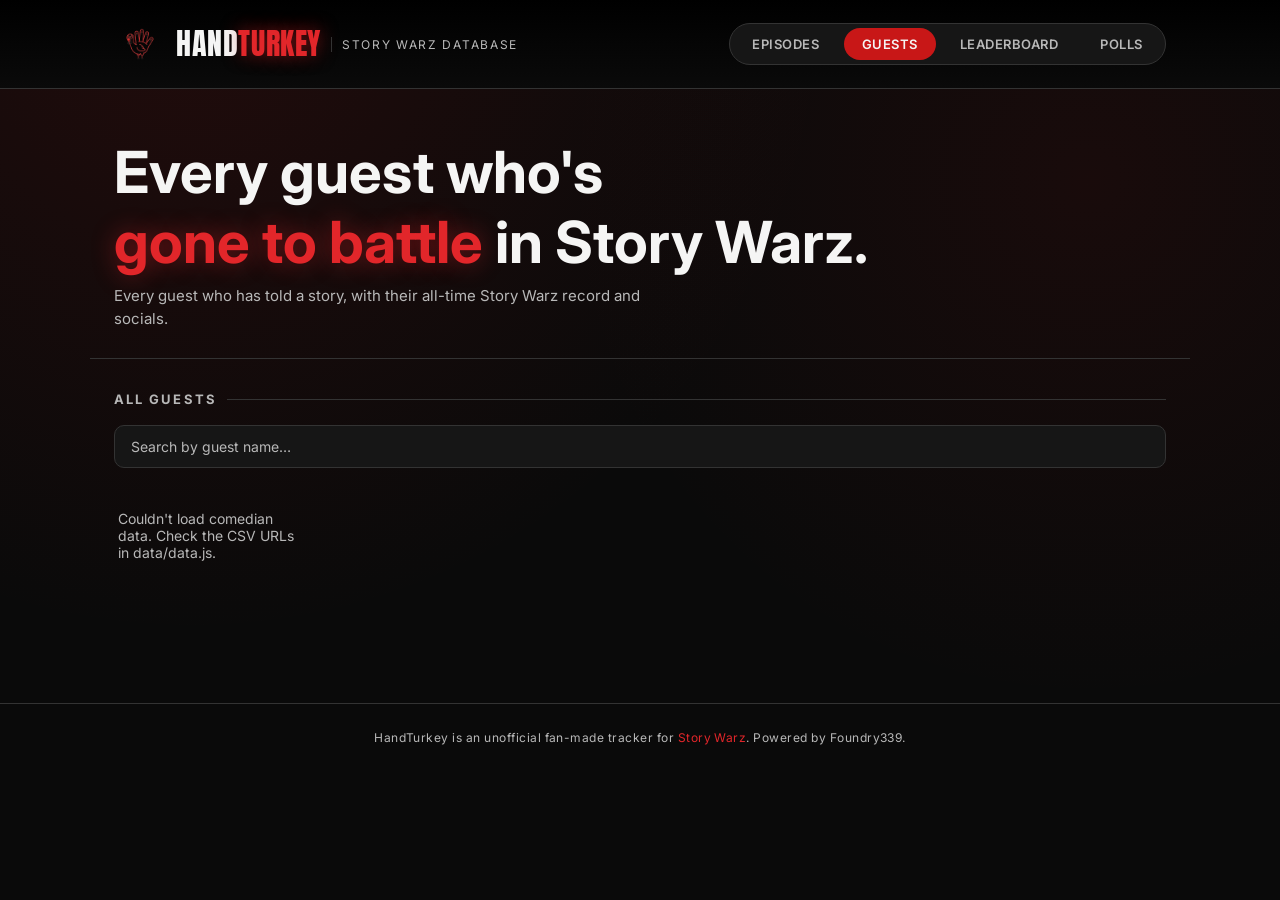
==== comedians.html @ 59ead23b "favicon added" ====
<!doctype html>
<html lang="en">
<head>
  <meta charset="UTF-8" />
  <meta name="viewport" content="width=device-width, initial-scale=1.0" />
  <title>HandTurkey — Guests</title>
  <link rel="stylesheet" href="css/style.css" />
  <link rel="icon" href="assets/favicon.ico" sizes="any" />
  <link rel="icon" href="assets/favicon-32.png" type="image/png" />
  <link rel="apple-touch-icon" href="assets/apple-touch-icon.png" />
  <!-- Cloudflare Web Analytics -->
  <script type='module' src='https://static.cloudflareinsights.com/beacon.min.js' data-cf-beacon='{"token": "befd626eca344a4aaa334a2214b16ce1"}'></script>
  <!-- End Cloudflare Web Analytics -->
</head>
<body>
  <header class="site-header">
    <div class="site-header-inner">
      <div class="brand">
        <img src="assets/confused-turkey-logo-transparent.png" alt="HandTurkey logo" class="brand-logo" />
        <span class="brand-mark">Hand<span>Turkey</span></span>
        <span class="brand-tag">Story Warz Database</span>
      </div>
      <nav class="main-nav">
        <a href="index.html">Episodes</a>
        <a href="comedians.html" class="active">Guests</a>
        <a href="stats.html">Leaderboard</a>
        <a href="polls.html">Polls</a>
      </nav>
    </div>
  </header>

  <section class="hero">
    <h1>Every guest who's<br /><span class="accent">gone to battle</span> in Story Warz.</h1>
    <p>Every guest who has told a story, with their all-time Story Warz record and socials.</p>
  </section>

  <main class="page">
    <h2 class="section-title">All Guests</h2>
    <div class="search-wrap">
      <input type="text" id="comedian-search" class="search-input" placeholder="Search by guest name…" />
    </div>
    <div class="comedian-grid" id="comedian-grid"></div>
    <div class="pagination" id="comedian-pagination"></div>
  </main>

  <footer class="site-footer">
    HandTurkey is an unofficial fan-made tracker for <span>Story Warz</span>. Powered by Foundry339.
  </footer>

  <script src="data/data.js"></script>
  <script src="js/common.js"></script>
  <script src="js/comedians.js"></script>
</body>
</html>
---- css/style.css ----
@import url('https://fonts.googleapis.com/css2?family=Anton&family=Bebas+Neue&family=Inter:wght@400;500;600;700&display=swap');

:root {
  --black: #0a0a0a;
  --charcoal: #161616;
  --grey: #262626;
  --grey-light: #3a3a3a;
  --grey-border: #333333;
  --text-light: #b8b8b8;
  --white: #f5f5f4;
  --red: #c81717;
  --red-bright: #e2262a;
  --red-glow: #ff3b3b;
}

* { box-sizing: border-box; }

html, body {
  margin: 0;
  padding: 0;
  background: var(--black);
  color: var(--white);
  font-family: 'Inter', -apple-system, BlinkMacSystemFont, 'Segoe UI', sans-serif;
  min-height: 100%;
}

body {
  background-image:
    radial-gradient(circle at 15% 0%, rgba(200, 23, 23, 0.12), transparent 45%),
    radial-gradient(circle at 85% 20%, rgba(200, 23, 23, 0.08), transparent 40%);
  background-attachment: fixed;
}

a { color: inherit; text-decoration: none; }

.headline {
  font-family: 'Anton', 'Bebas Neue', sans-serif;
  letter-spacing: 0.03em;
  text-transform: uppercase;
}

/* ---------- Header ---------- */

.site-header {
  border-bottom: 1px solid var(--grey-border);
  background: linear-gradient(180deg, #000000 0%, #0a0a0a 100%);
  position: sticky;
  top: 0;
  z-index: 20;
}

.site-header-inner {
  max-width: 1100px;
  margin: 0 auto;
  padding: 18px 24px;
  display: flex;
  align-items: center;
  justify-content: space-between;
  gap: 16px;
  flex-wrap: wrap;
}

.brand {
  display: flex;
  align-items: center;
  gap: 10px;
}

.brand-logo {
  height: 52px;
  width: 52px;
  object-fit: contain;
}

.brand-mark {
  font-family: 'Anton', 'Bebas Neue', sans-serif;
  font-size: 30px;
  line-height: 1;
  color: var(--white);
  text-transform: uppercase;
  letter-spacing: 0.02em;
}

.brand-mark span {
  color: var(--red-bright);
  text-shadow: 0 0 18px rgba(226, 38, 42, 0.55);
}

.brand-tag {
  font-size: 12px;
  color: var(--text-light);
  text-transform: uppercase;
  letter-spacing: 0.14em;
  border-left: 1px solid var(--grey-border);
  padding-left: 10px;
  display: none;
}

@media (min-width: 560px) {
  .brand-tag { display: inline; }
}

.main-nav {
  display: flex;
  gap: 6px;
  background: var(--charcoal);
  border: 1px solid var(--grey-border);
  border-radius: 999px;
  padding: 4px;
}

.main-nav a {
  padding: 8px 18px;
  border-radius: 999px;
  font-size: 13px;
  font-weight: 600;
  letter-spacing: 0.04em;
  text-transform: uppercase;
  color: var(--text-light);
  transition: background 0.15s ease, color 0.15s ease;
}

.main-nav a:hover {
  color: var(--white);
}

.main-nav a.active {
  background: var(--red);
  color: var(--white);
}

/* ---------- Hero ---------- */

.hero {
  max-width: 1100px;
  margin: 0 auto;
  padding: 48px 24px 28px;
  border-bottom: 1px solid var(--grey-border);
}

.hero h1 {
  font-size: clamp(36px, 6vw, 58px);
  margin: 0 0 8px;
  color: var(--white);
}

.hero h1 .accent {
  color: var(--red-bright);
  text-shadow: 0 0 24px rgba(226, 38, 42, 0.45);
}

.hero p {
  color: var(--text-light);
  max-width: 560px;
  margin: 0;
  font-size: 15px;
  line-height: 1.5;
}

/* ---------- Page shell ---------- */

.page {
  max-width: 1100px;
  margin: 0 auto;
  padding: 32px 24px 80px;
}

.section-title {
  font-size: 13px;
  text-transform: uppercase;
  letter-spacing: 0.16em;
  color: var(--text-light);
  margin: 0 0 18px;
  display: flex;
  align-items: center;
  gap: 10px;
}

.section-title::after {
  content: "";
  flex: 1;
  height: 1px;
  background: var(--grey-border);
}

/* ---------- Search & sort ---------- */

.controls-row {
  display: flex;
  align-items: stretch;
  gap: 12px;
  margin-bottom: 20px;
  flex-wrap: wrap;
}

.search-wrap {
  flex: 1;
  min-width: 200px;
  margin-bottom: 20px;
}

.controls-row .search-wrap {
  margin-bottom: 0;
}

.search-input {
  width: 100%;
  height: 100%;
  padding: 12px 16px;
  border-radius: 10px;
  border: 1px solid var(--grey-border);
  background: var(--charcoal);
  color: var(--white);
  font-size: 14px;
  font-family: inherit;
}

.search-input::placeholder {
  color: var(--text-light);
}

.search-input:focus {
  outline: none;
  border-color: var(--red);
  box-shadow: 0 0 0 3px rgba(200, 23, 23, 0.15);
}

.sort-wrap {
  display: flex;
  align-items: center;
  gap: 8px;
}

.sort-label {
  font-size: 12px;
  color: var(--text-light);
  text-transform: uppercase;
  letter-spacing: 0.08em;
  white-space: nowrap;
}

.sort-select {
  padding: 12px 14px;
  border-radius: 10px;
  border: 1px solid var(--grey-border);
  background: var(--charcoal);
  color: var(--white);
  font-size: 14px;
  font-family: inherit;
  cursor: pointer;
}

.sort-select:focus {
  outline: none;
  border-color: var(--red);
  box-shadow: 0 0 0 3px rgba(200, 23, 23, 0.15);
}

.no-results {
  color: var(--text-light);
  font-size: 14px;
  padding: 8px 4px 20px;
}

.pagination {
  display: flex;
  align-items: center;
  justify-content: center;
  gap: 16px;
  margin-top: 28px;
}

.pagination-btn {
  padding: 9px 16px;
  border-radius: 8px;
  border: 1px solid var(--grey-border);
  background: var(--charcoal);
  color: var(--white);
  font-size: 13px;
  font-weight: 600;
  cursor: pointer;
  font-family: inherit;
  transition: border-color 0.15s ease, background 0.15s ease;
}

.pagination-btn:hover:not(:disabled) {
  border-color: var(--red);
}

.pagination-btn:disabled {
  opacity: 0.4;
  cursor: default;
}

.pagination-status {
  font-size: 13px;
  color: var(--text-light);
  text-transform: uppercase;
  letter-spacing: 0.06em;
}

/* ---------- Episode tiles ---------- */

.episode-list {
  display: flex;
  flex-direction: column;
  gap: 14px;
}

.episode-tile {
  background: var(--charcoal);
  border: 1px solid var(--grey-border);
  border-radius: 14px;
  overflow: hidden;
  transition: border-color 0.15s ease;
}

.episode-tile.open {
  border-color: var(--red);
}

.episode-toggle {
  width: 100%;
  display: flex;
  align-items: center;
  justify-content: space-between;
  gap: 16px;
  padding: 18px 22px;
  background: none;
  border: none;
  cursor: pointer;
  color: var(--white);
  text-align: left;
  font-family: inherit;
}

.episode-toggle-left {
  display: flex;
  align-items: baseline;
  flex-wrap: wrap;
  gap: 16px;
}

.episode-number {
  font-family: 'Anton', 'Bebas Neue', sans-serif;
  font-size: 26px;
  color: var(--red-bright);
  letter-spacing: 0.02em;
  white-space: nowrap;
}

.episode-title {
  font-size: 15px;
  font-weight: 600;
  color: var(--white);
}

.episode-date {
  font-size: 13px;
  color: var(--text-light);
  text-transform: uppercase;
  letter-spacing: 0.06em;
}

.episode-chevron {
  width: 30px;
  height: 30px;
  border-radius: 50%;
  border: 1px solid var(--grey-border);
  display: flex;
  align-items: center;
  justify-content: center;
  flex-shrink: 0;
  transition: transform 0.2s ease, background 0.15s ease, border-color 0.15s ease;
  color: var(--text-light);
}

.episode-tile.open .episode-chevron {
  transform: rotate(180deg);
  background: var(--red);
  border-color: var(--red);
  color: var(--white);
}

.episode-body {
  display: grid;
  grid-template-rows: 0fr;
  transition: grid-template-rows 0.25s ease;
}

.episode-tile.open .episode-body {
  grid-template-rows: 1fr;
}

.episode-body-inner {
  overflow: hidden;
}

.episode-body-content {
  padding: 4px 22px 24px;
  border-top: 1px solid var(--grey-border);
}

.gas-badge {
  display: inline-flex;
  align-items: center;
  gap: 6px;
  margin-top: 16px;
  padding: 5px 12px;
  border-radius: 999px;
  background: rgba(230, 178, 46, 0.12);
  border: 1px solid rgba(230, 178, 46, 0.5);
  color: #e6b22e;
  font-size: 11px;
  font-weight: 700;
  text-transform: uppercase;
  letter-spacing: 0.06em;
  text-decoration: none;
}

a.gas-badge:hover {
  border-color: #e6b22e;
  background: rgba(230, 178, 46, 0.2);
}

.contestant-grid {
  display: grid;
  grid-template-columns: repeat(auto-fill, minmax(140px, 1fr));
  gap: 14px;
  margin: 20px 0;
}

.contestant-card {
  background: var(--grey);
  border: 1px solid var(--grey-border);
  border-radius: 12px;
  padding: 14px 12px;
  text-align: center;
  transition: border-color 0.2s ease, box-shadow 0.2s ease;
}

.contestant-card.is-winner {
  border-color: var(--red-bright);
  box-shadow: 0 0 0 1px var(--red-bright), 0 0 20px rgba(226, 38, 42, 0.35);
}

.avatar {
  width: 56px;
  height: 56px;
  border-radius: 50%;
  margin: 0 auto 10px;
  display: flex;
  align-items: center;
  justify-content: center;
  font-family: 'Anton', 'Bebas Neue', sans-serif;
  font-size: 18px;
  color: var(--white);
  background: linear-gradient(145deg, var(--grey-light), #1c1c1c);
  border: 1px solid var(--grey-border);
  position: relative;
}

.contestant-card.is-winner .avatar:not(.avatar-photo) {
  background: linear-gradient(145deg, var(--red), #3d0808);
  border-color: var(--red-bright);
}

.contestant-card.is-winner .avatar.avatar-photo {
  border-color: var(--red-bright);
  box-shadow: 0 0 0 2px var(--red-bright), 0 0 16px rgba(226, 38, 42, 0.5);
}

.avatar-photo {
  background-size: cover;
  background-position: center;
  font-size: 0;
}

.winner-badge {
  position: absolute;
  top: -6px;
  right: -6px;
  background: var(--red-bright);
  color: var(--white);
  font-size: 12px;
  width: 22px;
  height: 22px;
  border-radius: 50%;
  display: flex;
  align-items: center;
  justify-content: center;
  border: 2px solid var(--charcoal);
}

.contestant-name {
  font-size: 13.5px;
  font-weight: 600;
  color: var(--white);
  margin: 0 0 6px;
  line-height: 1.25;
}

.contestant-record {
  font-size: 11px;
  color: var(--text-light);
  text-transform: uppercase;
  letter-spacing: 0.06em;
  margin-bottom: 8px;
}

.contestant-record strong {
  color: var(--white);
}

.ig-link {
  display: inline-flex;
  align-items: center;
  justify-content: center;
  width: 26px;
  height: 26px;
  border-radius: 50%;
  border: 1px solid var(--grey-border);
  color: var(--text-light);
  transition: color 0.15s ease, border-color 0.15s ease;
}

.ig-link:hover {
  color: var(--red-bright);
  border-color: var(--red-bright);
}

.ig-link svg { width: 14px; height: 14px; }

.episode-actions {
  display: flex;
  flex-wrap: wrap;
  gap: 12px;
  align-items: center;
}

.btn {
  display: inline-flex;
  align-items: center;
  gap: 8px;
  padding: 11px 20px;
  border-radius: 8px;
  font-size: 13px;
  font-weight: 700;
  letter-spacing: 0.04em;
  text-transform: uppercase;
  cursor: pointer;
  border: 1px solid transparent;
  transition: transform 0.1s ease, background 0.15s ease, border-color 0.15s ease;
  font-family: inherit;
}

.btn:active { transform: scale(0.97); }

.btn-outline {
  background: transparent;
  border-color: var(--grey-border);
  color: var(--white);
}

.btn-outline:hover { border-color: var(--white); }

.btn-reveal {
  background: var(--red);
  color: var(--white);
  box-shadow: 0 0 18px rgba(200, 23, 23, 0.35);
}

.btn-reveal:hover { background: var(--red-bright); }

.btn-reveal[disabled] {
  background: var(--grey-light);
  color: var(--text-light);
  box-shadow: none;
  cursor: default;
}

.btn-reveal.is-revealed {
  background: var(--grey-light);
  color: var(--white);
  box-shadow: none;
}

.btn-reveal.is-revealed:hover {
  background: var(--grey-border);
}

/* ---------- Comedians directory ---------- */

.comedian-grid {
  display: grid;
  grid-template-columns: repeat(auto-fill, minmax(170px, 1fr));
  gap: 16px;
}

.comedian-card {
  background: var(--charcoal);
  border: 1px solid var(--grey-border);
  border-radius: 14px;
  padding: 22px 16px;
  text-align: center;
  transition: border-color 0.15s ease, transform 0.15s ease;
}

.comedian-card:hover {
  border-color: var(--red);
  transform: translateY(-2px);
}

.comedian-card .avatar {
  width: 68px;
  height: 68px;
  font-size: 22px;
  margin-bottom: 14px;
}

.comedian-card .contestant-name {
  font-size: 15px;
  margin-bottom: 8px;
}

.comedian-card .contestant-record {
  font-size: 12px;
  margin-bottom: 12px;
}

/* ---------- Stats ---------- */

.stats-grid {
  display: grid;
  grid-template-columns: repeat(auto-fit, minmax(280px, 1fr));
  gap: 20px;
}

.stat-card {
  background: var(--charcoal);
  border: 1px solid var(--grey-border);
  border-radius: 14px;
  padding: 22px;
}

.stat-card-title {
  font-family: 'Anton', 'Bebas Neue', sans-serif;
  font-size: 18px;
  letter-spacing: 0.03em;
  text-transform: uppercase;
  color: var(--red-bright);
  margin: 0 0 18px;
}

.stat-card-caption {
  margin: -12px 0 16px;
  font-size: 11px;
  color: var(--text-light);
  text-transform: uppercase;
  letter-spacing: 0.06em;
}

.stats-summary {
  display: grid;
  grid-template-columns: repeat(auto-fit, minmax(200px, 1fr));
  gap: 16px;
  margin-bottom: 28px;
}

.summary-tile {
  background: var(--charcoal);
  border: 1px solid var(--grey-border);
  border-radius: 14px;
  padding: 20px;
  text-align: center;
}

.summary-value {
  display: block;
  font-family: 'Anton', 'Bebas Neue', sans-serif;
  font-size: 40px;
  color: var(--red-bright);
  text-shadow: 0 0 20px rgba(226, 38, 42, 0.35);
  line-height: 1.1;
}

.summary-label {
  display: block;
  margin-top: 6px;
  font-size: 12px;
  color: var(--text-light);
  text-transform: uppercase;
  letter-spacing: 0.08em;
}

.rivalry-display {
  display: flex;
  align-items: center;
  justify-content: center;
  gap: 18px;
}

.rivalry-guest {
  display: flex;
  flex-direction: column;
  align-items: center;
  gap: 8px;
  text-align: center;
}

.rivalry-guest .stat-name {
  white-space: normal;
}

.rivalry-vs {
  font-family: 'Anton', 'Bebas Neue', sans-serif;
  font-size: 14px;
  color: var(--text-light);
  flex-shrink: 0;
}

.rivalry-count {
  text-align: center;
  margin: 16px 0 0;
  font-size: 13px;
  color: var(--text-light);
}

.stat-list {
  list-style: none;
  margin: 0;
  padding: 0;
  display: flex;
  flex-direction: column;
  gap: 12px;
}

.stat-row {
  display: flex;
  align-items: center;
  gap: 12px;
}

.stat-rank {
  width: 20px;
  flex-shrink: 0;
  font-family: 'Anton', 'Bebas Neue', sans-serif;
  font-size: 16px;
  color: var(--text-light);
  text-align: center;
}

.stat-row:first-child .stat-rank {
  color: var(--red-bright);
}

.avatar-sm {
  width: 36px;
  height: 36px;
  font-size: 13px;
  margin: 0;
}

.stat-name {
  flex: 1;
  min-width: 0;
  font-size: 14px;
  font-weight: 600;
  color: var(--white);
  white-space: nowrap;
  overflow: hidden;
  text-overflow: ellipsis;
}

.stat-value {
  font-family: 'Anton', 'Bebas Neue', sans-serif;
  font-size: 18px;
  color: var(--white);
  flex-shrink: 0;
}

/* ---------- Polls ---------- */

.polls-list {
  display: flex;
  flex-direction: column;
  gap: 20px;
}

.poll-card {
  background: var(--charcoal);
  border: 1px solid var(--grey-border);
  border-radius: 14px;
  padding: 22px;
}

.poll-question {
  font-family: 'Anton', 'Bebas Neue', sans-serif;
  font-size: 20px;
  letter-spacing: 0.02em;
  color: var(--white);
  margin: 0 0 18px;
}

.poll-options {
  display: flex;
  flex-direction: column;
  gap: 10px;
}

.poll-option {
  text-align: left;
  padding: 13px 16px;
  border-radius: 10px;
  border: 1px solid var(--grey-border);
  background: var(--grey);
  color: var(--white);
  font-size: 14px;
  font-weight: 600;
  font-family: inherit;
  cursor: pointer;
  transition: border-color 0.15s ease, background 0.15s ease;
}

.poll-option:hover:not(:disabled) {
  border-color: var(--red);
  background: var(--grey-light);
}

.poll-option:disabled {
  cursor: default;
}

.poll-option.is-submitting {
  border-color: var(--red-bright);
  opacity: 0.7;
}

.poll-error {
  margin: 14px 0 0;
  font-size: 13px;
  color: var(--red-bright);
}

.poll-loading {
  color: var(--text-light);
  font-size: 14px;
  margin: 0;
}

.poll-results {
  display: flex;
  flex-direction: column;
  gap: 14px;
}

.poll-result-row.is-selected .poll-result-label {
  color: var(--white);
}

.poll-result-label {
  display: flex;
  justify-content: space-between;
  gap: 12px;
  font-size: 13px;
  color: var(--text-light);
  margin-bottom: 6px;
}

.poll-your-vote {
  color: var(--red-bright);
  text-transform: uppercase;
  font-size: 10px;
  letter-spacing: 0.06em;
  margin-left: 6px;
}

.poll-bar-track {
  height: 8px;
  border-radius: 999px;
  background: var(--grey);
  overflow: hidden;
}

.poll-bar-fill {
  height: 100%;
  background: linear-gradient(90deg, var(--red), var(--red-bright));
  border-radius: 999px;
  transition: width 0.4s ease;
}

.poll-total {
  margin: 18px 0 0;
  font-size: 12px;
  color: var(--text-light);
  text-transform: uppercase;
  letter-spacing: 0.06em;
}

/* ---------- Footer ---------- */

.site-footer {
  border-top: 1px solid var(--grey-border);
  padding: 26px 24px;
  text-align: center;
  color: var(--text-light);
  font-size: 12px;
  letter-spacing: 0.04em;
}

.site-footer span { color: var(--red-bright); }
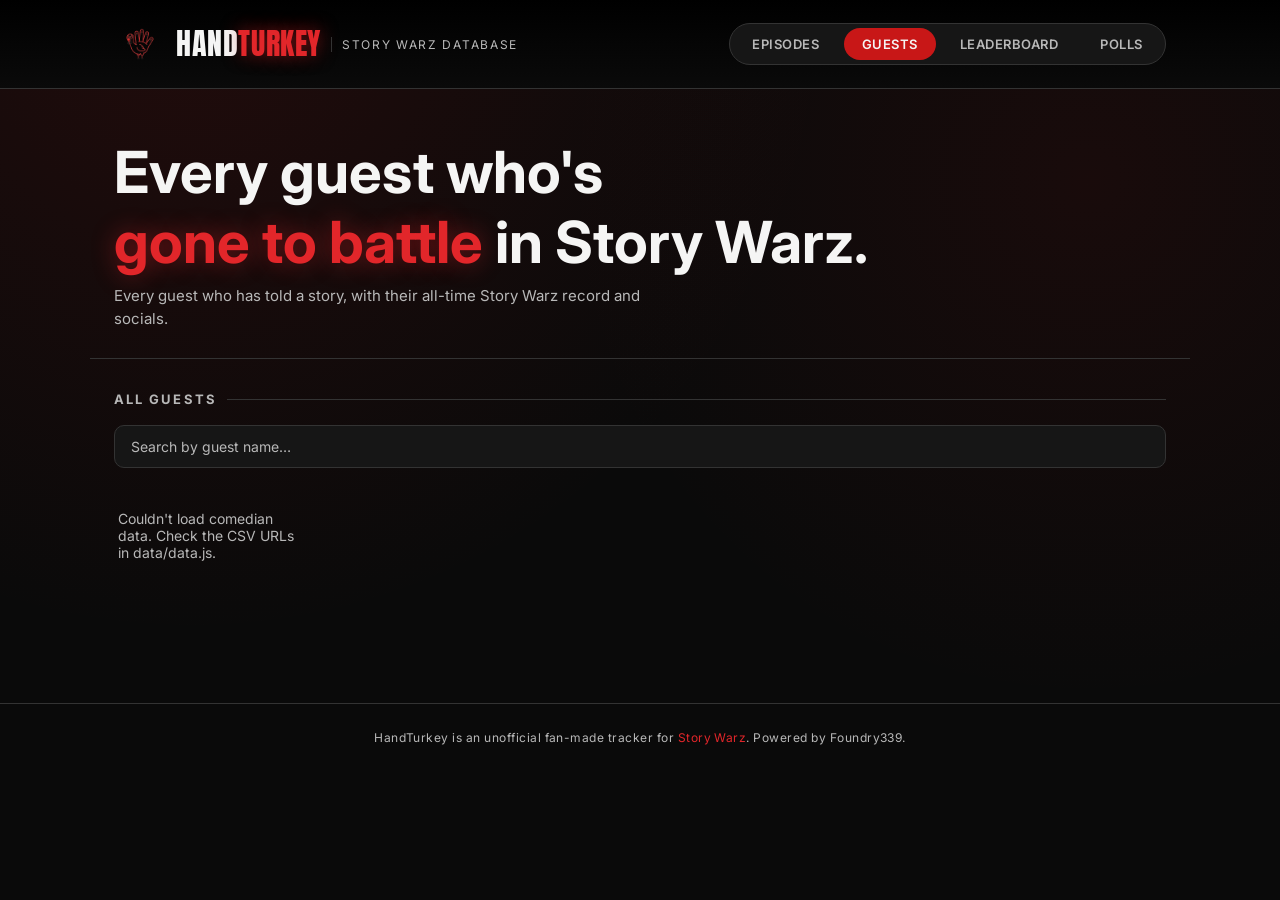
==== commit 10bbc257: "change mobile-version nav bar to hamburger" ====
--- a/comedians.html
+++ b/comedians.html
@@ -26,7 +26,18 @@
         <a href="stats.html">Leaderboard</a>
         <a href="polls.html">Polls</a>
       </nav>
+      <button class="nav-toggle" id="nav-toggle" aria-label="Open menu" aria-expanded="false">
+        <span class="nav-toggle-bar"></span>
+        <span class="nav-toggle-bar"></span>
+        <span class="nav-toggle-bar"></span>
+      </button>
     </div>
+    <nav class="mobile-nav" id="mobile-nav">
+      <a href="index.html">Episodes</a>
+      <a href="comedians.html" class="active">Guests</a>
+      <a href="stats.html">Leaderboard</a>
+      <a href="polls.html">Polls</a>
+    </nav>
   </header>
 
   <section class="hero">
--- a/css/style.css
+++ b/css/style.css
@@ -100,13 +100,37 @@
   .brand-tag { display: inline; }
 }
 
+@media (max-width: 480px) {
+  .site-header-inner {
+    padding: 14px 16px;
+    gap: 10px;
+  }
+
+  .brand-logo {
+    height: 36px;
+    width: 36px;
+  }
+
+  .brand-mark {
+    font-size: 22px;
+  }
+}
+
 .main-nav {
+  position: relative;
   display: flex;
   gap: 6px;
   background: var(--charcoal);
   border: 1px solid var(--grey-border);
   border-radius: 999px;
   padding: 4px;
+  max-width: 100%;
+  overflow-x: auto;
+  scrollbar-width: none;
+}
+
+.main-nav::-webkit-scrollbar {
+  display: none;
 }
 
 .main-nav a {
@@ -117,6 +141,7 @@
   letter-spacing: 0.04em;
   text-transform: uppercase;
   color: var(--text-light);
+  white-space: nowrap;
   transition: background 0.15s ease, color 0.15s ease;
 }
 
@@ -127,6 +152,81 @@
 .main-nav a.active {
   background: var(--red);
   color: var(--white);
+}
+
+.nav-toggle {
+  display: none;
+  flex-direction: column;
+  justify-content: center;
+  align-items: center;
+  gap: 4px;
+  width: 40px;
+  height: 40px;
+  background: var(--charcoal);
+  border: 1px solid var(--grey-border);
+  border-radius: 10px;
+  cursor: pointer;
+  flex-shrink: 0;
+}
+
+.nav-toggle-bar {
+  display: block;
+  width: 18px;
+  height: 2px;
+  background: var(--white);
+  transition: transform 0.2s ease, opacity 0.2s ease;
+}
+
+.nav-toggle.is-open .nav-toggle-bar:nth-child(1) {
+  transform: translateY(6px) rotate(45deg);
+}
+
+.nav-toggle.is-open .nav-toggle-bar:nth-child(2) {
+  opacity: 0;
+}
+
+.nav-toggle.is-open .nav-toggle-bar:nth-child(3) {
+  transform: translateY(-6px) rotate(-45deg);
+}
+
+.mobile-nav {
+  display: none;
+  flex-direction: column;
+  border-top: 1px solid var(--grey-border);
+  background: var(--charcoal);
+}
+
+.mobile-nav a {
+  padding: 14px 24px;
+  border-bottom: 1px solid var(--grey-border);
+  font-size: 14px;
+  font-weight: 600;
+  letter-spacing: 0.04em;
+  text-transform: uppercase;
+  color: var(--text-light);
+}
+
+.mobile-nav a:last-child {
+  border-bottom: none;
+}
+
+.mobile-nav a.active {
+  background: var(--red);
+  color: var(--white);
+}
+
+@media (max-width: 640px) {
+  .main-nav {
+    display: none;
+  }
+
+  .nav-toggle {
+    display: flex;
+  }
+
+  .mobile-nav.open {
+    display: flex;
+  }
 }
 
 /* ---------- Hero ---------- */
@@ -634,6 +734,7 @@
   display: grid;
   grid-template-columns: repeat(auto-fit, minmax(280px, 1fr));
   gap: 20px;
+  margin-bottom: 40px;
 }
 
 .stat-card {
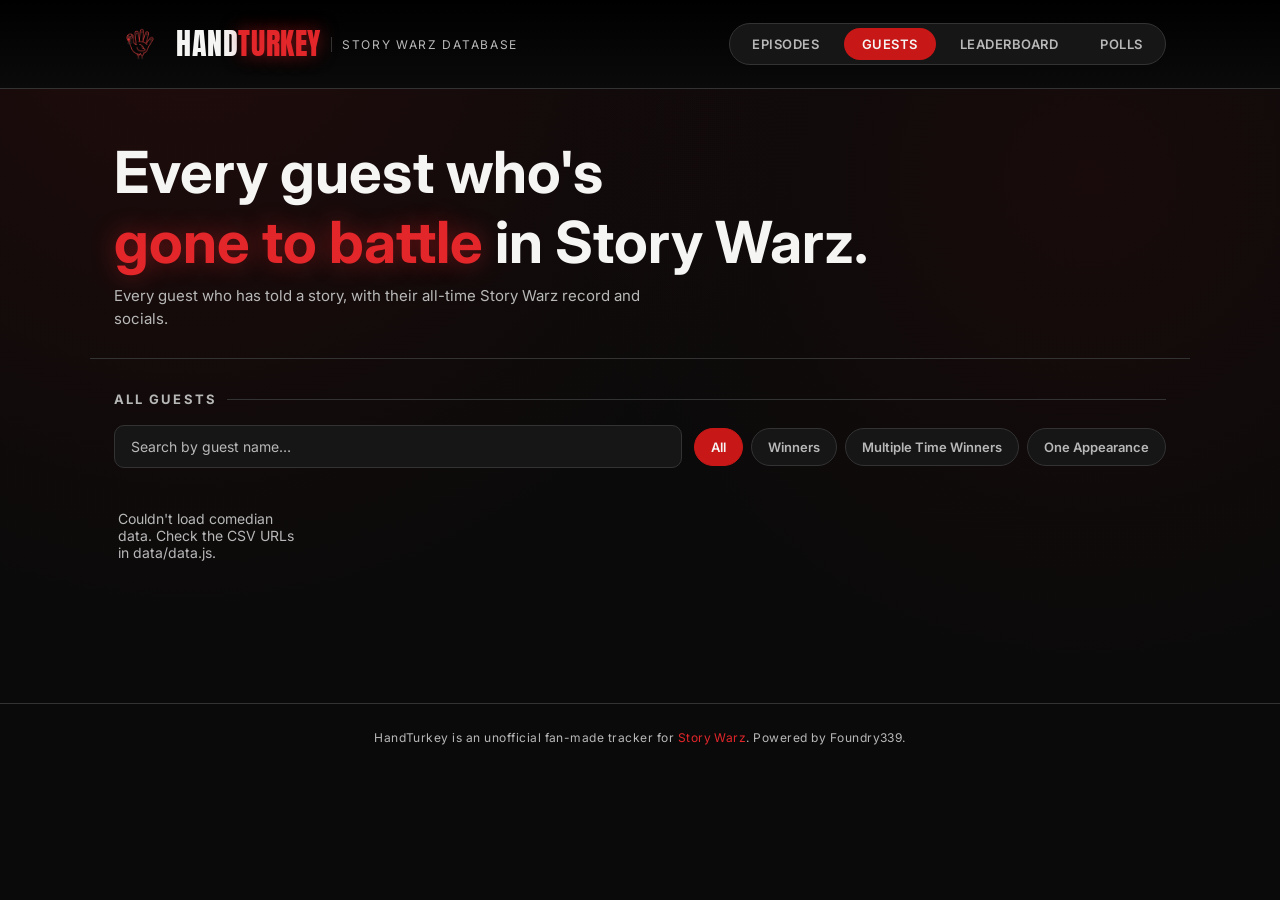
==== commit c7827d5e: "add pills to guest search bar" ====
--- a/comedians.html
+++ b/comedians.html
@@ -47,8 +47,16 @@
 
   <main class="page">
     <h2 class="section-title">All Guests</h2>
-    <div class="search-wrap">
-      <input type="text" id="comedian-search" class="search-input" placeholder="Search by guest name…" />
+    <div class="controls-row">
+      <div class="search-wrap">
+        <input type="text" id="comedian-search" class="search-input" placeholder="Search by guest name…" />
+      </div>
+      <div class="filter-pills" id="guest-filter-pills">
+        <button class="filter-pill active" data-filter="all">All</button>
+        <button class="filter-pill" data-filter="winners">Winners</button>
+        <button class="filter-pill" data-filter="multi-winners">Multiple Time Winners</button>
+        <button class="filter-pill" data-filter="one-appearance">One Appearance</button>
+      </div>
     </div>
     <div class="comedian-grid" id="comedian-grid"></div>
     <div class="pagination" id="comedian-pagination"></div>
--- a/css/style.css
+++ b/css/style.css
@@ -356,6 +356,38 @@
   box-shadow: 0 0 0 3px rgba(200, 23, 23, 0.15);
 }
 
+.filter-pills {
+  display: flex;
+  align-items: center;
+  flex-wrap: wrap;
+  gap: 8px;
+}
+
+.filter-pill {
+  padding: 10px 16px;
+  border-radius: 999px;
+  border: 1px solid var(--grey-border);
+  background: var(--charcoal);
+  color: var(--text-light);
+  font-size: 13px;
+  font-weight: 600;
+  font-family: inherit;
+  white-space: nowrap;
+  cursor: pointer;
+  transition: border-color 0.15s ease, background 0.15s ease, color 0.15s ease;
+}
+
+.filter-pill:hover {
+  border-color: var(--red);
+  color: var(--white);
+}
+
+.filter-pill.active {
+  background: var(--red);
+  border-color: var(--red);
+  color: var(--white);
+}
+
 .no-results {
   color: var(--text-light);
   font-size: 14px;
@@ -523,6 +555,24 @@
   background: rgba(230, 178, 46, 0.2);
 }
 
+.book-badge {
+  display: inline-flex;
+  align-items: center;
+  gap: 6px;
+  margin-top: 16px;
+  padding: 6px 14px;
+  border-radius: 999px;
+  background: rgba(245, 245, 244, 0.06);
+  border: 1px solid var(--grey-border);
+  color: var(--text-light);
+  font-size: 12px;
+  font-weight: 600;
+}
+
+.gas-badge + .book-badge {
+  margin-left: 10px;
+}
+
 .contestant-grid {
   display: grid;
   grid-template-columns: repeat(auto-fill, minmax(140px, 1fr));
@@ -610,6 +660,12 @@
 
 .contestant-record strong {
   color: var(--white);
+}
+
+.contestant-card-link {
+  display: block;
+  color: inherit;
+  text-decoration: none;
 }
 
 .ig-link {
@@ -726,6 +782,12 @@
 .comedian-card .contestant-record {
   font-size: 12px;
   margin-bottom: 12px;
+}
+
+.comedian-card-link {
+  display: block;
+  color: inherit;
+  text-decoration: none;
 }
 
 /* ---------- Stats ---------- */
@@ -807,6 +869,8 @@
   align-items: center;
   gap: 8px;
   text-align: center;
+  color: inherit;
+  text-decoration: none;
 }
 
 .rivalry-guest .stat-name {
@@ -836,10 +900,12 @@
   gap: 12px;
 }
 
-.stat-row {
+.stat-row-link {
   display: flex;
   align-items: center;
   gap: 12px;
+  color: inherit;
+  text-decoration: none;
 }
 
 .stat-rank {
@@ -998,6 +1064,135 @@
   letter-spacing: 0.06em;
 }
 
+/* ---------- Guest detail page ---------- */
+
+.back-link {
+  display: inline-block;
+  margin-bottom: 24px;
+  color: var(--text-light);
+  font-size: 13px;
+  font-weight: 600;
+  text-transform: uppercase;
+  letter-spacing: 0.04em;
+}
+
+.back-link:hover {
+  color: var(--white);
+}
+
+.guest-header {
+  display: flex;
+  align-items: center;
+  gap: 20px;
+  margin-bottom: 28px;
+}
+
+.guest-avatar {
+  width: 84px;
+  height: 84px;
+  font-size: 26px;
+  margin: 0;
+  flex-shrink: 0;
+}
+
+.guest-name {
+  display: flex;
+  align-items: center;
+  gap: 12px;
+  font-family: 'Anton', 'Bebas Neue', sans-serif;
+  font-size: 32px;
+  letter-spacing: 0.02em;
+  text-transform: uppercase;
+  color: var(--white);
+  margin: 0 0 8px;
+}
+
+.host-badge {
+  font-family: 'Inter', sans-serif;
+  font-size: 11px;
+  font-weight: 700;
+  text-transform: uppercase;
+  letter-spacing: 0.06em;
+  color: var(--red-bright);
+  border: 1px solid var(--red-bright);
+  border-radius: 999px;
+  padding: 3px 10px;
+}
+
+.guest-stats {
+  margin-bottom: 8px;
+}
+
+.presence-timeline {
+  display: flex;
+  flex-wrap: wrap;
+  gap: 4px;
+  padding: 16px;
+  background: var(--charcoal);
+  border: 1px solid var(--grey-border);
+  border-radius: 14px;
+  margin-bottom: 32px;
+}
+
+.presence-dot {
+  width: 10px;
+  height: 10px;
+  border-radius: 3px;
+  background: var(--grey-border);
+  flex-shrink: 0;
+}
+
+.presence-dot.is-loss {
+  background: var(--red-bright);
+  box-shadow: 0 0 6px rgba(226, 38, 42, 0.6);
+}
+
+.presence-dot.is-win {
+  background: #2ecc71;
+  box-shadow: 0 0 6px rgba(46, 204, 113, 0.6);
+}
+
+.theme-tags {
+  display: flex;
+  flex-wrap: wrap;
+  gap: 10px;
+  margin-bottom: 32px;
+}
+
+.theme-tag {
+  padding: 7px 14px;
+  border-radius: 999px;
+  background: var(--charcoal);
+  border: 1px solid var(--grey-border);
+  color: var(--text-light);
+  font-size: 12px;
+  font-weight: 600;
+  text-transform: uppercase;
+  letter-spacing: 0.04em;
+}
+
+.history-result {
+  flex-shrink: 0;
+  font-size: 11px;
+  font-weight: 700;
+  text-transform: uppercase;
+  letter-spacing: 0.06em;
+  padding: 4px 10px;
+  border-radius: 999px;
+}
+
+.history-result.is-win {
+  background: rgba(46, 204, 113, 0.15);
+  color: #2ecc71;
+  border: 1px solid rgba(46, 204, 113, 0.4);
+}
+
+.history-result.is-loss {
+  background: rgba(226, 38, 42, 0.15);
+  color: var(--red-bright);
+  border: 1px solid rgba(226, 38, 42, 0.4);
+}
+
 /* ---------- Footer ---------- */
 
 .site-footer {
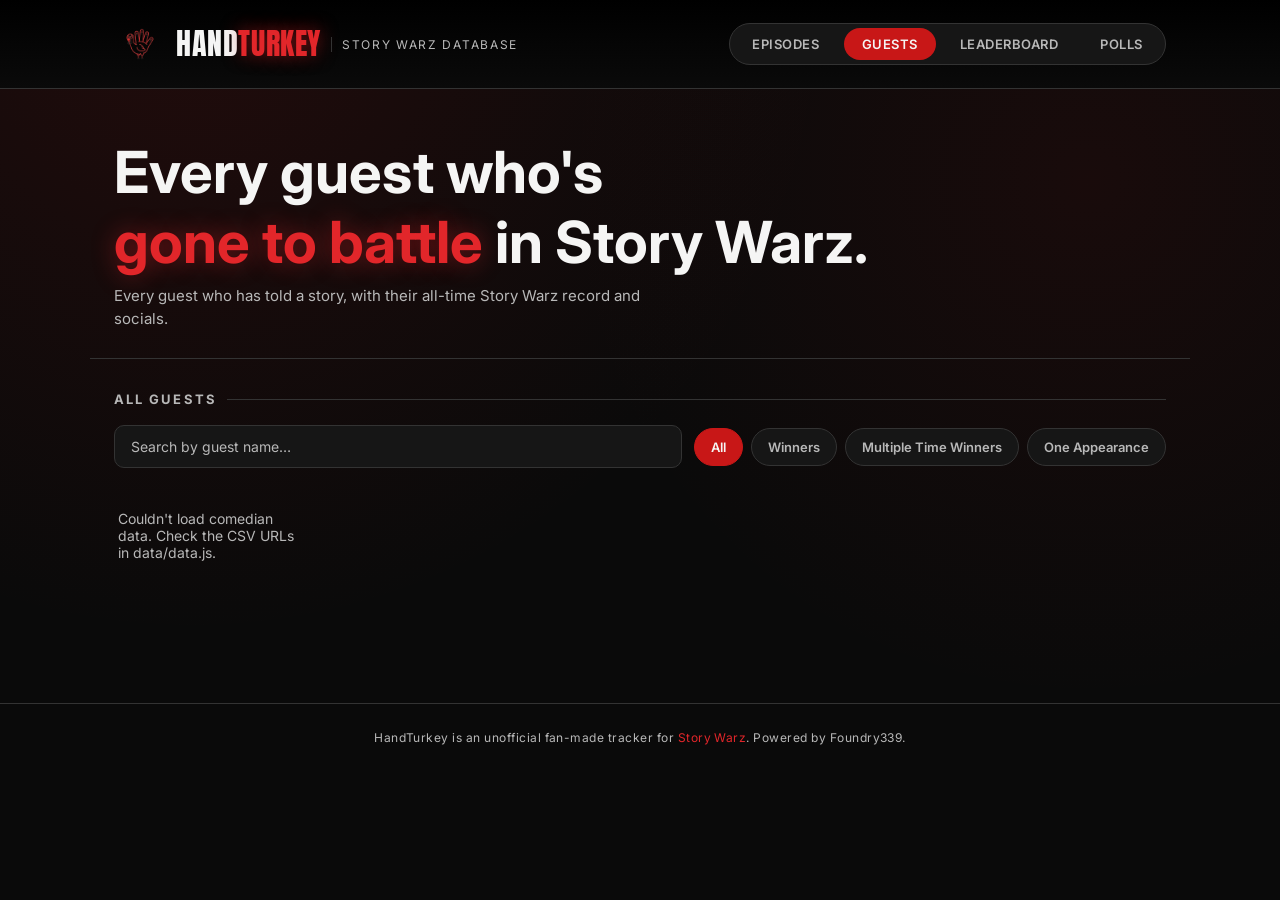
==== commit de906b05: "logo compression" ====
--- a/comedians.html
+++ b/comedians.html
@@ -3,7 +3,19 @@
 <head>
   <meta charset="UTF-8" />
   <meta name="viewport" content="width=device-width, initial-scale=1.0" />
-  <title>HandTurkey — Guests</title>
+  <title>HandTurkey — Story Warz Guests & Contestants</title>
+  <meta name="description" content="Browse every Story Warz comedian and contestant with all-time win/loss records, episode history, and stats." />
+  <link rel="canonical" href="https://handturkey.org/comedians.html" />
+  <meta property="og:type" content="website" />
+  <meta property="og:site_name" content="HandTurkey" />
+  <meta property="og:title" content="HandTurkey — Story Warz Guests & Contestants" />
+  <meta property="og:description" content="Browse every Story Warz comedian and contestant with all-time win/loss records, episode history, and stats." />
+  <meta property="og:url" content="https://handturkey.org/comedians.html" />
+  <meta property="og:image" content="https://handturkey.org/assets/og-image.jpg" />
+  <meta name="twitter:card" content="summary_large_image" />
+  <meta name="twitter:title" content="HandTurkey — Story Warz Guests & Contestants" />
+  <meta name="twitter:description" content="Browse every Story Warz comedian and contestant with all-time win/loss records, episode history, and stats." />
+  <meta name="twitter:image" content="https://handturkey.org/assets/og-image.jpg" />
   <link rel="stylesheet" href="css/style.css" />
   <link rel="icon" href="assets/favicon.ico" sizes="any" />
   <link rel="icon" href="assets/favicon-32.png" type="image/png" />
--- a/css/style.css
+++ b/css/style.css
@@ -949,9 +949,16 @@
 /* ---------- Polls ---------- */
 
 .polls-list {
-  display: flex;
-  flex-direction: column;
+  display: grid;
+  grid-template-columns: repeat(2, 1fr);
   gap: 20px;
+  align-items: start;
+}
+
+@media (max-width: 640px) {
+  .polls-list {
+    grid-template-columns: 1fr;
+  }
 }
 
 .poll-card {
